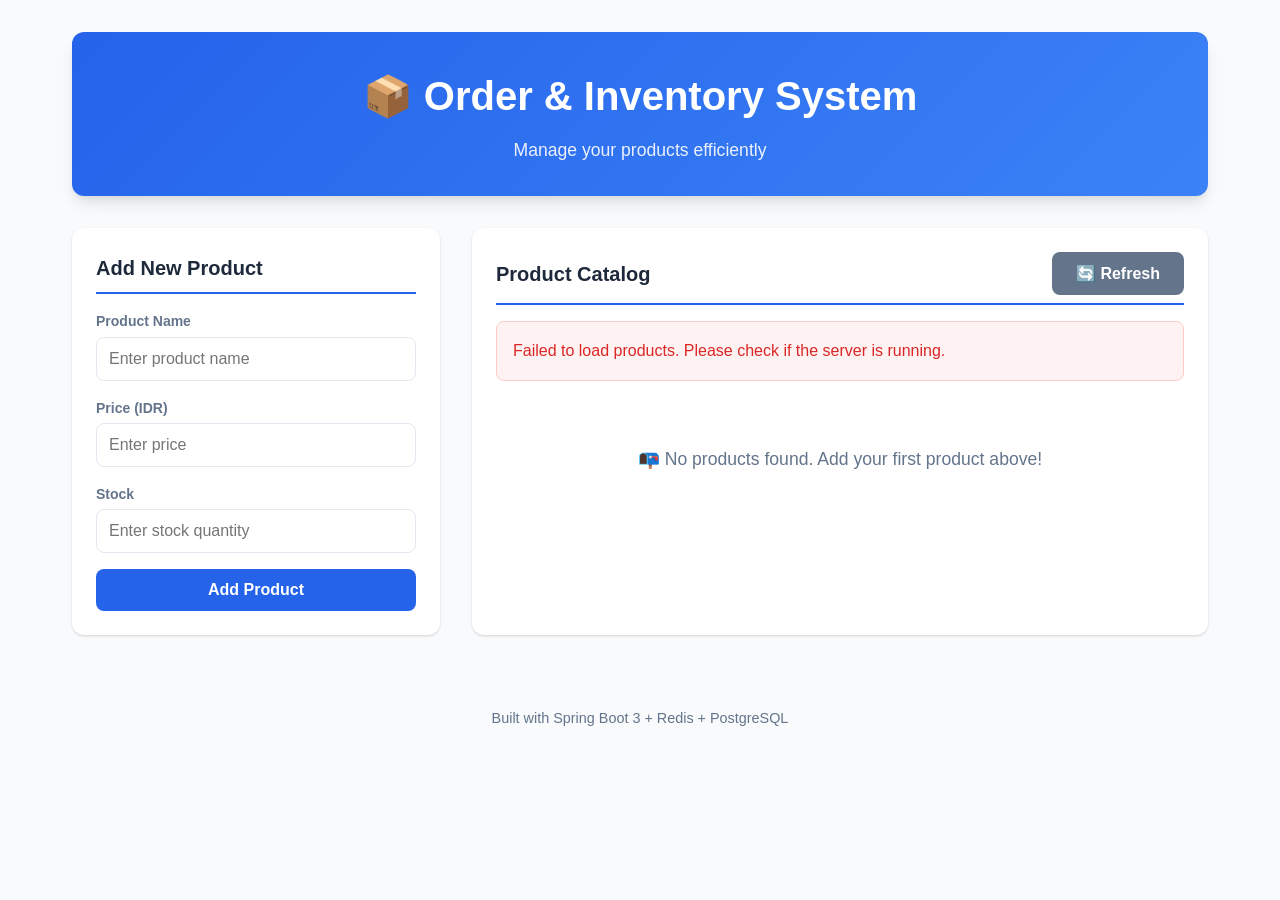
==== src/main/resources/static/index.html @ ca311df2 "feat: initial commit for order inventory system" ====
<!DOCTYPE html>
<html lang="en">
<head>
    <meta charset="UTF-8">
    <meta name="viewport" content="width=device-width, initial-scale=1.0">
    <title>Order & Inventory System</title>
    <link rel="stylesheet" href="style.css">
</head>
<body>
    <div class="container">
        <header>
            <h1>📦 Order & Inventory System</h1>
            <p class="subtitle">Manage your products efficiently</p>
        </header>

        <main>
            <!-- Add Product Form -->
            <section class="form-section">
                <h2>Add New Product</h2>
                <form id="productForm" class="product-form">
                    <div class="form-group">
                        <label for="name">Product Name</label>
                        <input type="text" id="name" name="name" placeholder="Enter product name" required>
                    </div>
                    <div class="form-group">
                        <label for="price">Price (IDR)</label>
                        <input type="number" id="price" name="price" placeholder="Enter price" step="0.01" min="0" required>
                    </div>
                    <div class="form-group">
                        <label for="stock">Stock</label>
                        <input type="number" id="stock" name="stock" placeholder="Enter stock quantity" min="0" required>
                    </div>
                    <button type="submit" class="btn btn-primary">Add Product</button>
                </form>
            </section>

            <!-- Product Catalog -->
            <section class="catalog-section">
                <div class="catalog-header">
                    <h2>Product Catalog</h2>
                    <button id="refreshBtn" class="btn btn-secondary">🔄 Refresh</button>
                </div>
                
                <div id="loadingSpinner" class="spinner hidden"></div>
                
                <div id="errorMessage" class="error-message hidden"></div>
                
                <table id="productTable" class="product-table">
                    <thead>
                        <tr>
                            <th>ID</th>
                            <th>Name</th>
                            <th>Price</th>
                            <th>Stock</th>
                            <th>Actions</th>
                        </tr>
                    </thead>
                    <tbody id="productTableBody">
                        <!-- Products will be dynamically loaded here -->
                    </tbody>
                </table>
                
                <div id="emptyState" class="empty-state hidden">
                    <p>📭 No products found. Add your first product above!</p>
                </div>
            </section>
        </main>

        <footer>
            <p>Built with Spring Boot 3 + Redis + PostgreSQL</p>
        </footer>
    </div>

    <!-- Confirmation Modal -->
    <div id="deleteModal" class="modal hidden">
        <div class="modal-content">
            <h3>Confirm Deletion</h3>
            <p>Are you sure you want to delete this product?</p>
            <div class="modal-actions">
                <button id="confirmDelete" class="btn btn-danger">Delete</button>
                <button id="cancelDelete" class="btn btn-secondary">Cancel</button>
            </div>
        </div>
    </div>

    <script src="app.js"></script>
</body>
</html>
---- src/main/resources/static/style.css ----
/* ===================================
   CSS Reset & Base Styles
   =================================== */
*, *::before, *::after {
    margin: 0;
    padding: 0;
    box-sizing: border-box;
}

:root {
    --primary-color: #2563eb;
    --primary-hover: #1d4ed8;
    --secondary-color: #64748b;
    --danger-color: #dc2626;
    --danger-hover: #b91c1c;
    --success-color: #16a34a;
    --bg-color: #f8fafc;
    --card-bg: #ffffff;
    --text-primary: #1e293b;
    --text-secondary: #64748b;
    --border-color: #e2e8f0;
    --shadow: 0 1px 3px 0 rgba(0, 0, 0, 0.1), 0 1px 2px 0 rgba(0, 0, 0, 0.06);
    --shadow-lg: 0 10px 15px -3px rgba(0, 0, 0, 0.1), 0 4px 6px -2px rgba(0, 0, 0, 0.05);
}

body {
    font-family: 'Segoe UI', Tahoma, Geneva, Verdana, sans-serif;
    background-color: var(--bg-color);
    color: var(--text-primary);
    line-height: 1.6;
    min-height: 100vh;
}

/* ===================================
   Layout
   =================================== */
.container {
    max-width: 1200px;
    margin: 0 auto;
    padding: 2rem;
}

header {
    text-align: center;
    margin-bottom: 2rem;
    padding: 2rem;
    background: linear-gradient(135deg, var(--primary-color), #3b82f6);
    border-radius: 12px;
    color: white;
    box-shadow: var(--shadow-lg);
}

header h1 {
    font-size: 2.5rem;
    margin-bottom: 0.5rem;
}

.subtitle {
    font-size: 1.1rem;
    opacity: 0.9;
}

main {
    display: grid;
    grid-template-columns: 1fr 2fr;
    gap: 2rem;
}

@media (max-width: 900px) {
    main {
        grid-template-columns: 1fr;
    }
}

footer {
    text-align: center;
    margin-top: 3rem;
    padding: 1.5rem;
    color: var(--text-secondary);
    font-size: 0.9rem;
}

/* ===================================
   Form Section
   =================================== */
.form-section {
    background: var(--card-bg);
    padding: 1.5rem;
    border-radius: 12px;
    box-shadow: var(--shadow);
    height: fit-content;
}

.form-section h2 {
    font-size: 1.25rem;
    margin-bottom: 1rem;
    color: var(--text-primary);
    border-bottom: 2px solid var(--primary-color);
    padding-bottom: 0.5rem;
}

.product-form {
    display: flex;
    flex-direction: column;
    gap: 1rem;
}

.form-group {
    display: flex;
    flex-direction: column;
}

.form-group label {
    font-size: 0.875rem;
    font-weight: 600;
    color: var(--text-secondary);
    margin-bottom: 0.25rem;
}

.form-group input {
    padding: 0.75rem;
    border: 1px solid var(--border-color);
    border-radius: 8px;
    font-size: 1rem;
    transition: border-color 0.2s, box-shadow 0.2s;
}

.form-group input:focus {
    outline: none;
    border-color: var(--primary-color);
    box-shadow: 0 0 0 3px rgba(37, 99, 235, 0.1);
}

/* ===================================
   Buttons
   =================================== */
.btn {
    padding: 0.75rem 1.5rem;
    border: none;
    border-radius: 8px;
    font-size: 1rem;
    font-weight: 600;
    cursor: pointer;
    transition: all 0.2s;
    display: inline-flex;
    align-items: center;
    justify-content: center;
    gap: 0.5rem;
}

.btn-primary {
    background-color: var(--primary-color);
    color: white;
}

.btn-primary:hover {
    background-color: var(--primary-hover);
    transform: translateY(-1px);
}

.btn-secondary {
    background-color: var(--secondary-color);
    color: white;
}

.btn-secondary:hover {
    background-color: #475569;
}

.btn-danger {
    background-color: var(--danger-color);
    color: white;
}

.btn-danger:hover {
    background-color: var(--danger-hover);
}

.btn-small {
    padding: 0.4rem 0.75rem;
    font-size: 0.875rem;
}

/* ===================================
   Catalog Section
   =================================== */
.catalog-section {
    background: var(--card-bg);
    padding: 1.5rem;
    border-radius: 12px;
    box-shadow: var(--shadow);
}

.catalog-header {
    display: flex;
    justify-content: space-between;
    align-items: center;
    margin-bottom: 1rem;
    border-bottom: 2px solid var(--primary-color);
    padding-bottom: 0.5rem;
}

.catalog-header h2 {
    font-size: 1.25rem;
    color: var(--text-primary);
}

/* ===================================
   Table Styles
   =================================== */
.product-table {
    width: 100%;
    border-collapse: collapse;
    margin-top: 1rem;
}

.product-table th,
.product-table td {
    padding: 1rem;
    text-align: left;
    border-bottom: 1px solid var(--border-color);
}

.product-table th {
    background-color: #f1f5f9;
    font-weight: 600;
    color: var(--text-secondary);
    font-size: 0.875rem;
    text-transform: uppercase;
    letter-spacing: 0.05em;
}

.product-table tbody tr:hover {
    background-color: #f8fafc;
}

.product-table tbody tr:last-child td {
    border-bottom: none;
}

.product-table td:last-child {
    display: flex;
    gap: 0.5rem;
}

/* ===================================
   Loading & States
   =================================== */
.hidden {
    display: none !important;
}

.spinner {
    border: 4px solid rgba(0, 0, 0, 0.1);
    border-left-color: var(--primary-color);
    border-radius: 50%;
    width: 40px;
    height: 40px;
    animation: spin 1s linear infinite;
    margin: 2rem auto;
}

@keyframes spin {
    to { transform: rotate(360deg); }
}

.error-message {
    background-color: #fef2f2;
    color: var(--danger-color);
    padding: 1rem;
    border-radius: 8px;
    margin: 1rem 0;
    border: 1px solid #fecaca;
}

.empty-state {
    text-align: center;
    padding: 3rem;
    color: var(--text-secondary);
}

.empty-state p {
    font-size: 1.1rem;
}

/* ===================================
   Modal
   =================================== */
.modal {
    position: fixed;
    top: 0;
    left: 0;
    width: 100%;
    height: 100%;
    background-color: rgba(0, 0, 0, 0.5);
    display: flex;
    align-items: center;
    justify-content: center;
    z-index: 1000;
}

.modal-content {
    background: var(--card-bg);
    padding: 2rem;
    border-radius: 12px;
    box-shadow: var(--shadow-lg);
    max-width: 400px;
    width: 90%;
    text-align: center;
}

.modal-content h3 {
    margin-bottom: 1rem;
    color: var(--text-primary);
}

.modal-content p {
    margin-bottom: 1.5rem;
    color: var(--text-secondary);
}

.modal-actions {
    display: flex;
    gap: 1rem;
    justify-content: center;
}

/* ===================================
   Toast Notifications
   =================================== */
.toast {
    position: fixed;
    bottom: 2rem;
    right: 2rem;
    padding: 1rem 1.5rem;
    border-radius: 8px;
    color: white;
    font-weight: 500;
    box-shadow: var(--shadow-lg);
    animation: slideIn 0.3s ease-out;
    z-index: 1001;
}

.toast.success {
    background-color: var(--success-color);
}

.toast.error {
    background-color: var(--danger-color);
}

@keyframes slideIn {
    from {
        transform: translateX(100%);
        opacity: 0;
    }
    to {
        transform: translateX(0);
        opacity: 1;
    }
}
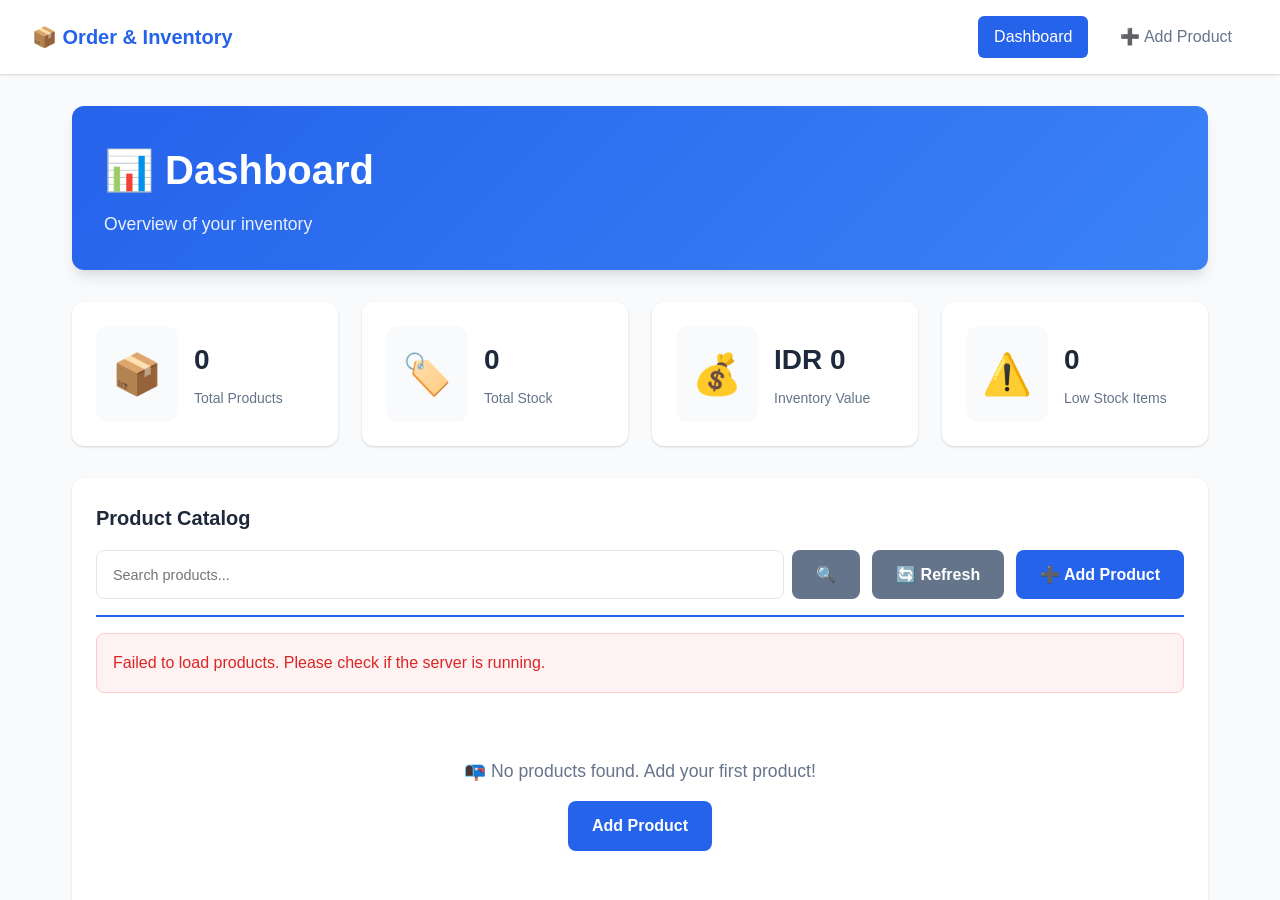
==== commit b2899ecd: "feat: add dashboard, image upload, and search functionality - Separate dashboard page from add produ" ====
--- a/src/main/resources/static/index.html
+++ b/src/main/resources/static/index.html
@@ -2,87 +2,10 @@
 <html lang="en">
 <head>
     <meta charset="UTF-8">
-    <meta name="viewport" content="width=device-width, initial-scale=1.0">
-    <title>Order & Inventory System</title>
-    <link rel="stylesheet" href="style.css">
+    <meta http-equiv="refresh" content="0; url=dashboard.html">
+    <title>Redirecting to Dashboard...</title>
 </head>
 <body>
-    <div class="container">
-        <header>
-            <h1>📦 Order & Inventory System</h1>
-            <p class="subtitle">Manage your products efficiently</p>
-        </header>
-
-        <main>
-            <!-- Add Product Form -->
-            <section class="form-section">
-                <h2>Add New Product</h2>
-                <form id="productForm" class="product-form">
-                    <div class="form-group">
-                        <label for="name">Product Name</label>
-                        <input type="text" id="name" name="name" placeholder="Enter product name" required>
-                    </div>
-                    <div class="form-group">
-                        <label for="price">Price (IDR)</label>
-                        <input type="number" id="price" name="price" placeholder="Enter price" step="0.01" min="0" required>
-                    </div>
-                    <div class="form-group">
-                        <label for="stock">Stock</label>
-                        <input type="number" id="stock" name="stock" placeholder="Enter stock quantity" min="0" required>
-                    </div>
-                    <button type="submit" class="btn btn-primary">Add Product</button>
-                </form>
-            </section>
-
-            <!-- Product Catalog -->
-            <section class="catalog-section">
-                <div class="catalog-header">
-                    <h2>Product Catalog</h2>
-                    <button id="refreshBtn" class="btn btn-secondary">🔄 Refresh</button>
-                </div>
-                
-                <div id="loadingSpinner" class="spinner hidden"></div>
-                
-                <div id="errorMessage" class="error-message hidden"></div>
-                
-                <table id="productTable" class="product-table">
-                    <thead>
-                        <tr>
-                            <th>ID</th>
-                            <th>Name</th>
-                            <th>Price</th>
-                            <th>Stock</th>
-                            <th>Actions</th>
-                        </tr>
-                    </thead>
-                    <tbody id="productTableBody">
-                        <!-- Products will be dynamically loaded here -->
-                    </tbody>
-                </table>
-                
-                <div id="emptyState" class="empty-state hidden">
-                    <p>📭 No products found. Add your first product above!</p>
-                </div>
-            </section>
-        </main>
-
-        <footer>
-            <p>Built with Spring Boot 3 + Redis + PostgreSQL</p>
-        </footer>
-    </div>
-
-    <!-- Confirmation Modal -->
-    <div id="deleteModal" class="modal hidden">
-        <div class="modal-content">
-            <h3>Confirm Deletion</h3>
-            <p>Are you sure you want to delete this product?</p>
-            <div class="modal-actions">
-                <button id="confirmDelete" class="btn btn-danger">Delete</button>
-                <button id="cancelDelete" class="btn btn-secondary">Cancel</button>
-            </div>
-        </div>
-    </div>
-
-    <script src="app.js"></script>
+    <p>Redirecting to <a href="dashboard.html">Dashboard</a>...</p>
 </body>
 </html>
